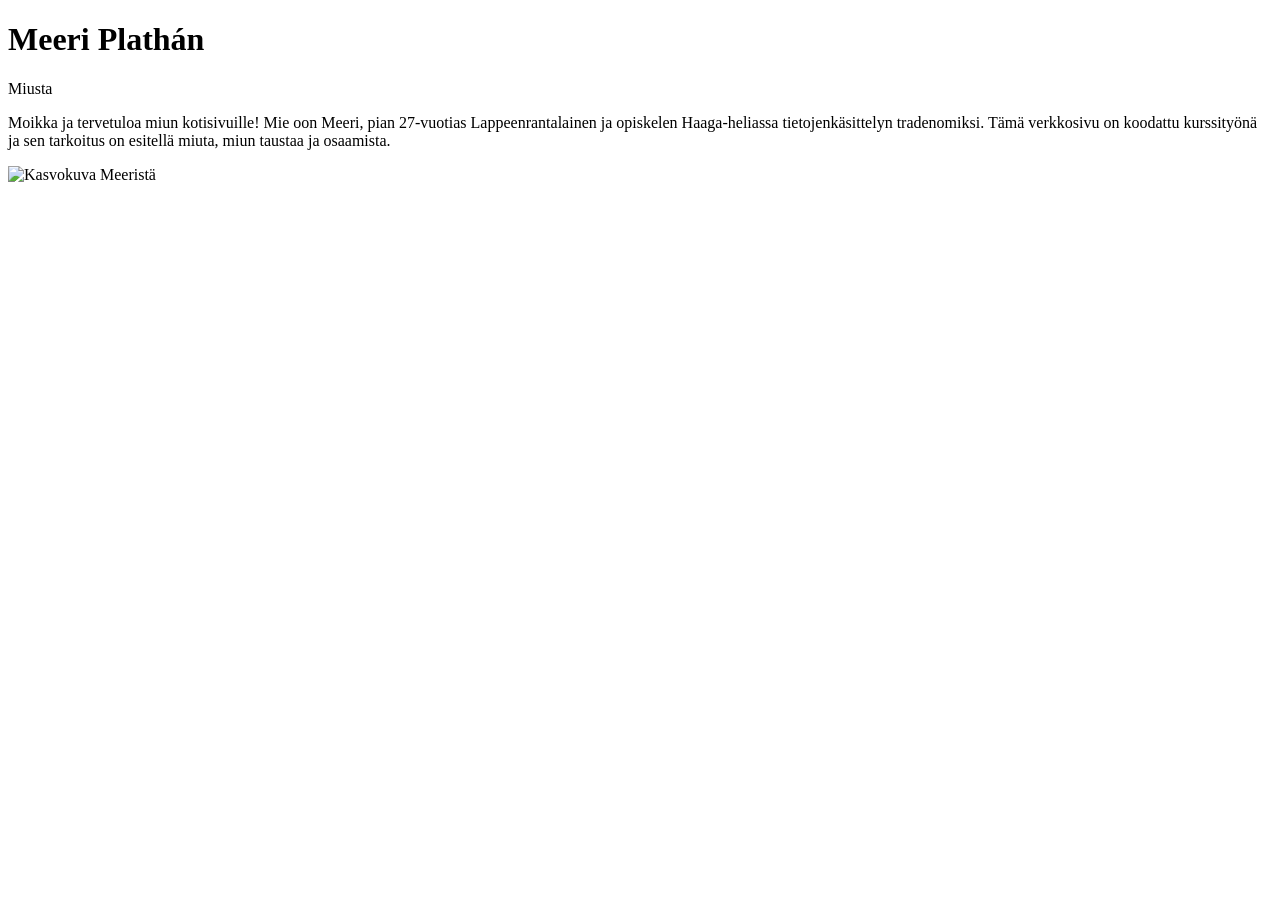
==== index.html @ 5fba3bce "tiistai 16.30" ====
<!DOCTYPE html>
<html>
    <head>
        <title>Meeri Plathán</title>
        <meta charset="UTF-8">
        <link rel="stylesheet" href="style.css">
    </head>

    <body>
        <div class="header">
            <h1>Meeri Plathán</h1>
    
        </div>
<div class="content">
    <p class=" lead">Miusta</p>
    <p> Moikka ja tervetuloa miun kotisivuille! Mie oon Meeri, pian 27-vuotias Lappeenrantalainen ja opiskelen Haaga-heliassa tietojenkäsittelyn tradenomiksi. Tämä verkkosivu on koodattu kurssityönä ja sen tarkoitus on esitellä miuta, miun taustaa ja osaamista. </p>
    <img src="kasvokuva.jpg" alt="Kasvokuva Meeristä" class="profile-pic">
</div>
    </body>
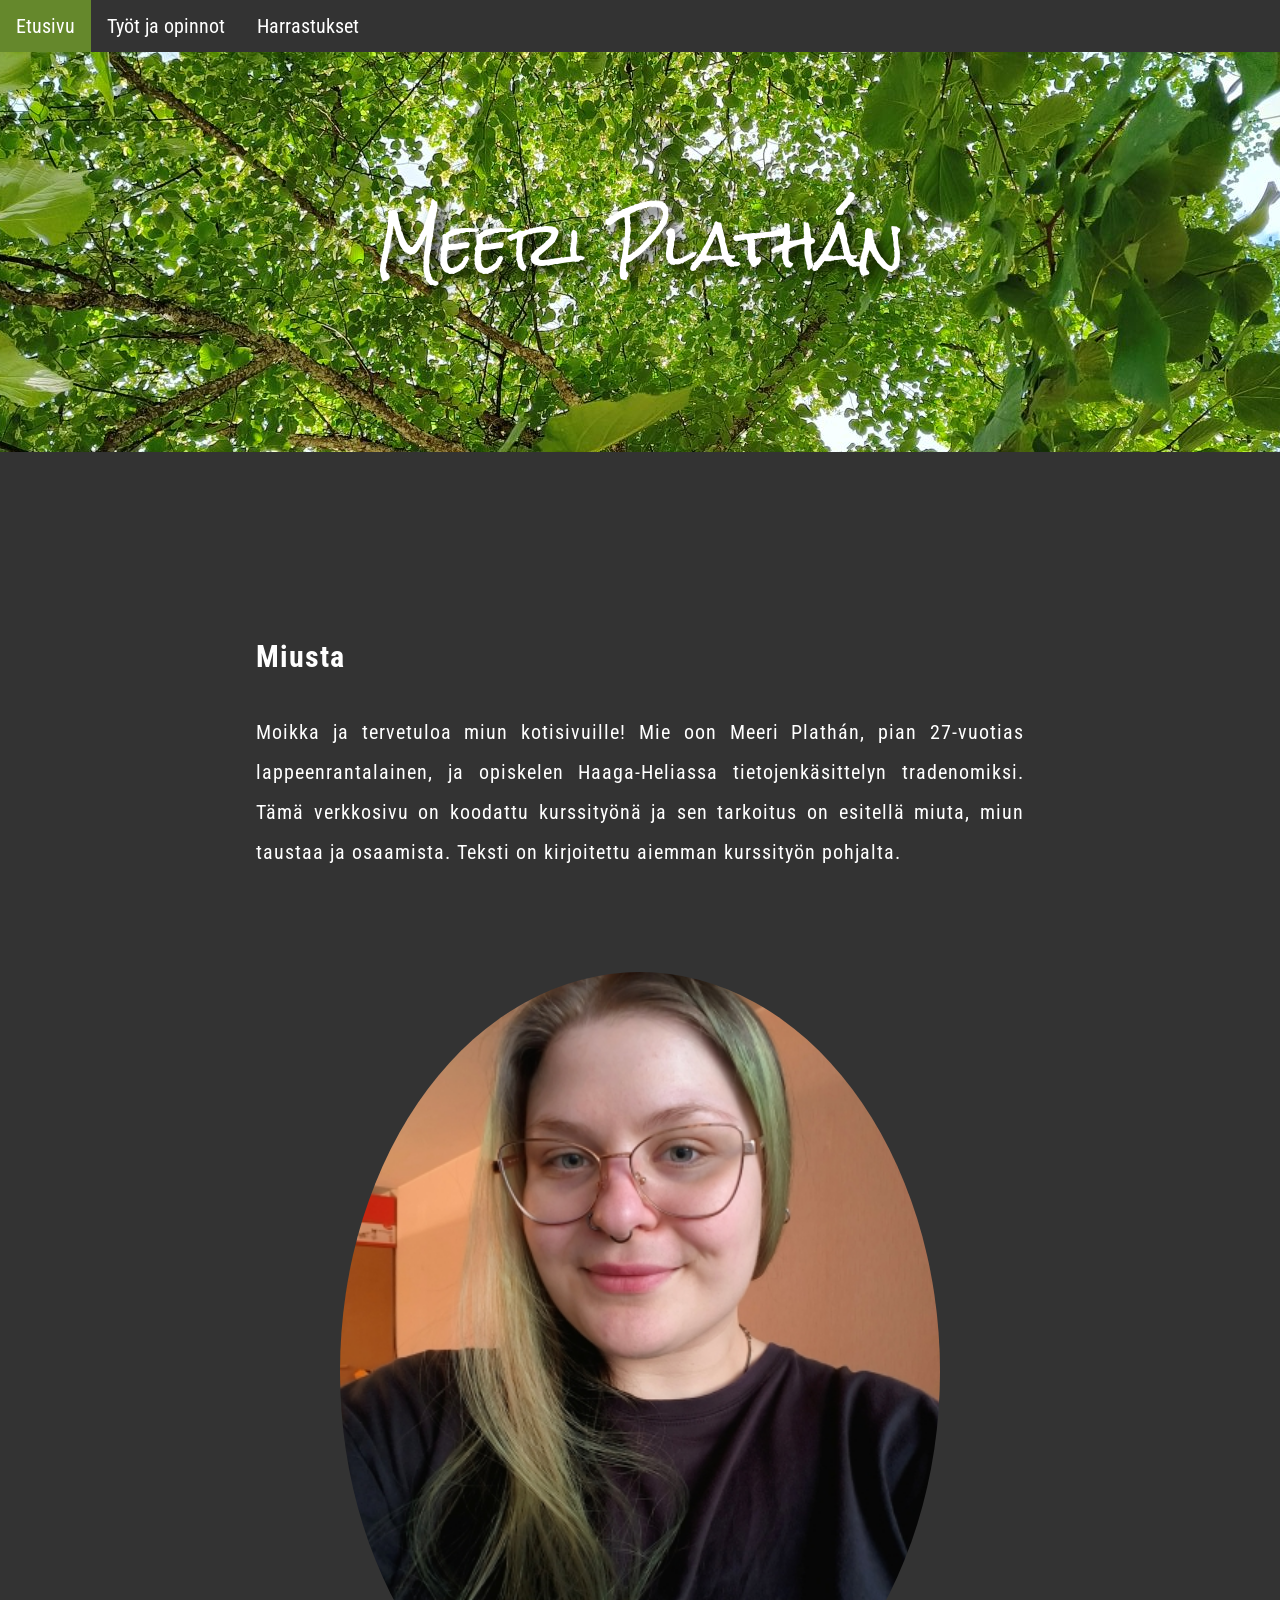
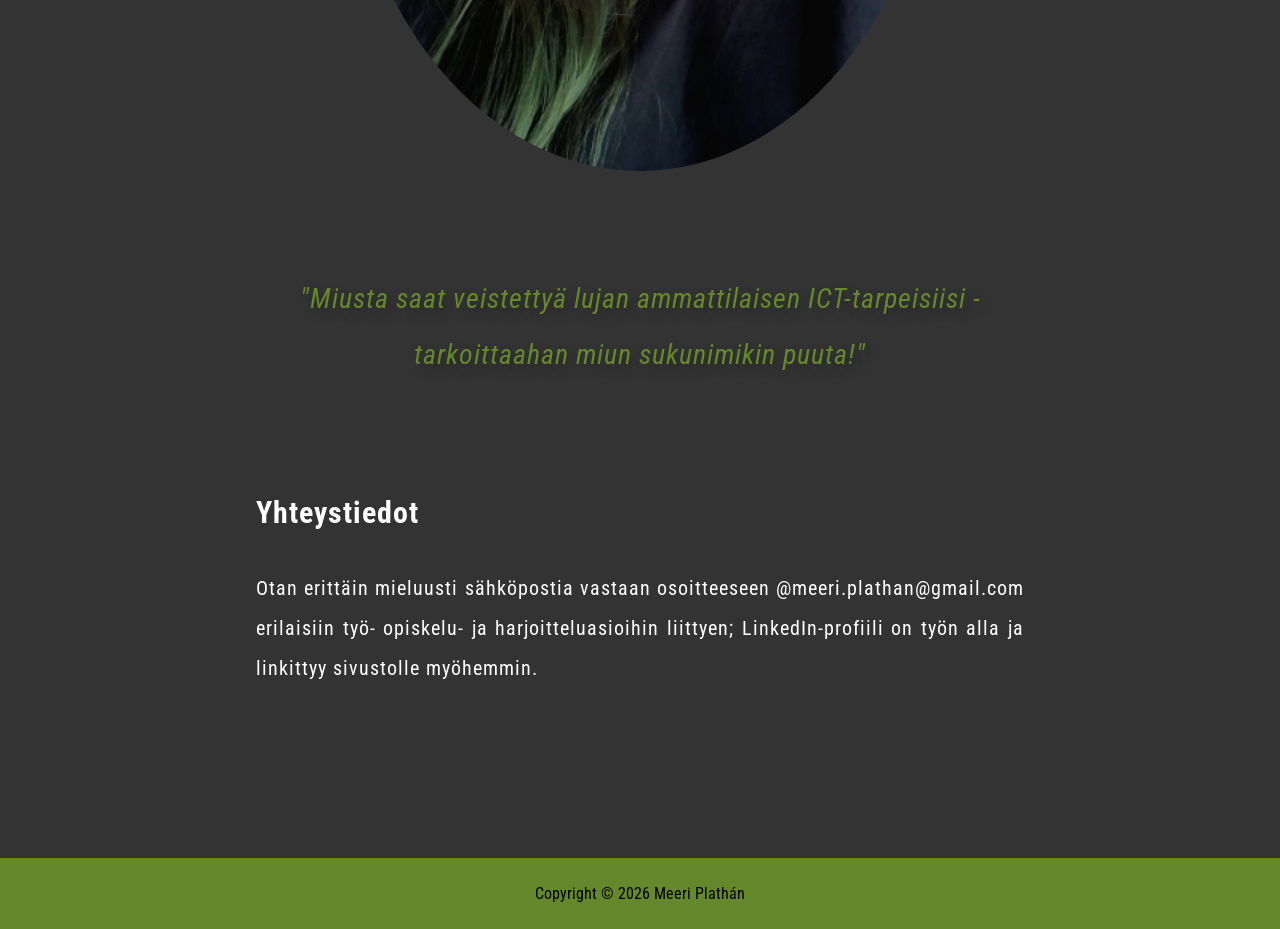
==== commit 2f6164ff: "Add files via upload" ====
--- a/index.html
+++ b/index.html
@@ -1,19 +1,37 @@
 <!DOCTYPE html>
 <html>
     <head>
-        <title>Meeri Plathán</title>
+        <title>Etusivu - Meeri Plathán</title>
         <meta charset="UTF-8">
+       <link rel="preconnect" href="https://fonts.googleapis.com">
+<link rel="preconnect" href="https://fonts.gstatic.com" crossorigin>
+<link href="https://fonts.googleapis.com/css2?family=Roboto+Condensed:ital,wght@0,100..900;1,100..900&family=Rock+Salt&display=swap" rel="stylesheet">
+
         <link rel="stylesheet" href="style.css">
     </head>
 
     <body>
-        <div class="header">
+        <nav>
+            <ul>
+                <li><a class="active" href="index.html">Etusivu</a></li>
+                <li><a href="about.html">Työt ja opinnot</a></li>
+                <li><a href="hobbies.html">Harrastukset</a></li>
+            </ul>
+        </nav>
+        <header>
             <h1>Meeri Plathán</h1>
     
-        </div>
-<div class="content">
-    <p class=" lead">Miusta</p>
-    <p> Moikka ja tervetuloa miun kotisivuille! Mie oon Meeri, pian 27-vuotias Lappeenrantalainen ja opiskelen Haaga-heliassa tietojenkäsittelyn tradenomiksi. Tämä verkkosivu on koodattu kurssityönä ja sen tarkoitus on esitellä miuta, miun taustaa ja osaamista. </p>
-    <img src="kasvokuva.jpg" alt="Kasvokuva Meeristä" class="profile-pic">
-</div>
-    </body>+        </header>
+<section>
+    <h2>Miusta</h2>
+    <p> Moikka ja tervetuloa miun kotisivuille! Mie oon Meeri Plathán, pian 27-vuotias lappeenrantalainen, ja opiskelen Haaga-Heliassa tietojenkäsittelyn tradenomiksi. Tämä verkkosivu on koodattu kurssityönä ja sen tarkoitus on esitellä miuta, miun taustaa ja osaamista. Teksti on kirjoitettu aiemman kurssityön pohjalta.</p>
+    <img src="kasvokuva.jpg" alt="Kuva hymyilevästä Meeristä, jolla on silmälasit, vaaleanvihreät ja mustat hiukset sekä musta paita" class="profile-pic">
+     <p class="quote"> "Miusta saat veistettyä lujan ammattilaisen ICT-tarpeisiisi - tarkoittaahan miun sukunimikin puuta!"</p>
+     <h2>Yhteystiedot</h2>
+     <p>Otan erittäin mieluusti sähköpostia vastaan osoitteeseen @meeri.plathan@gmail.com erilaisiin työ- opiskelu- ja harjoitteluasioihin liittyen; LinkedIn-profiili on työn alla ja linkittyy sivustolle myöhemmin. </p>
+</section>
+    </body>
+    <footer>
+        <p>Copyright © 2026 Meeri Plathán</p>
+    </footer>
+</html>
--- a/style.css
+++ b/style.css
@@ -0,0 +1,125 @@
+html,body {
+    margin: auto;
+}
+header {
+    background-image: url("taustalehmukset.jpg");
+    background-size: auto;
+    background-position: center;
+   height:400px;
+}
+header h1 {
+    color: rgb(255, 255, 255);
+    font-family: 'Rock Salt', cursive;
+    font-size: 60px;
+    padding: 120px 10px 120px 10px;
+    margin: 0px;
+    text-shadow: 6px 6px 12px rgba(0, 0, 0, 0.923);
+    font-weight: 200;
+    text-align: center;
+}
+ul {
+  list-style-type: none;
+  margin: 0;
+  padding: 0;
+  background-color: #333333;
+  display: flex;
+}
+ul li a {
+  display: block;
+  color: white;
+  padding: 14px 16px;
+  font-weight: 400;
+  font-size: 20px;
+  text-decoration: none;
+}
+ul li a:hover {
+  background-color: #111111;
+}
+ul li a.active {
+  background-color: #65882C;
+}
+body {
+    background-color: #333333;
+    color: white; 
+    font-family: "Roboto Condensed", sans-serif;
+
+}section {
+    width: 90%
+    margin: 50px 50px;
+    padding: 50px 20px;
+    font-size: 20px;
+    line-height: 2; 
+    text-align: justify;
+    display:block
+    text-shadow: 6px 6px 12px rgba(0, 0, 0, 0.5);
+    letter-spacing: 1px;
+}
+.profile-pic {
+    width: 400px;
+    height: auto;
+    border-radius: 50%;
+    display: block;
+    margin: 100px auto;
+}
+.pic {
+    width: 400px;
+    height: auto;
+    border-radius: 50%;
+    display: block;
+    margin: 100px auto;
+}
+.verticalpic {
+    width: 400px;
+    height: auto;
+    border-radius: 50%;
+    display: block;
+    margin: 100px auto;
+}
+footer {
+    background-color: #65882C;
+    color: black;
+    text-align: center;
+    padding: 10px 0;
+    position: static;
+    width: 100%;
+    bottom: 0;
+}
+.quote {
+    font-style: italic;
+    font-size: 28px;
+    text-align: center;
+    margin: 100px 0;
+    color:#65882C;
+    text-shadow: 6px 6px 12px rgba(0, 0, 0, 0.252);
+}
+@media only screen and (max-width:649px){
+header h1 {
+   line-height:1.5;
+}
+}
+@media only screen and (min-width:650px) {
+    section {
+        width: 75%;
+        margin: 100px auto;
+        padding: auto
+    } 
+    .pic {
+    width: 600px;
+}
+}
+.verticalpic {
+    width: 600px;
+    height: auto;
+}
+@media only screen and (min-width:1025px) {
+    section {
+        width: 60%;
+        margin: 100px auto;
+    }
+    .pic {
+    width: 800px;
+}
+.profile-pic {
+    width: 600px;
+}
+}
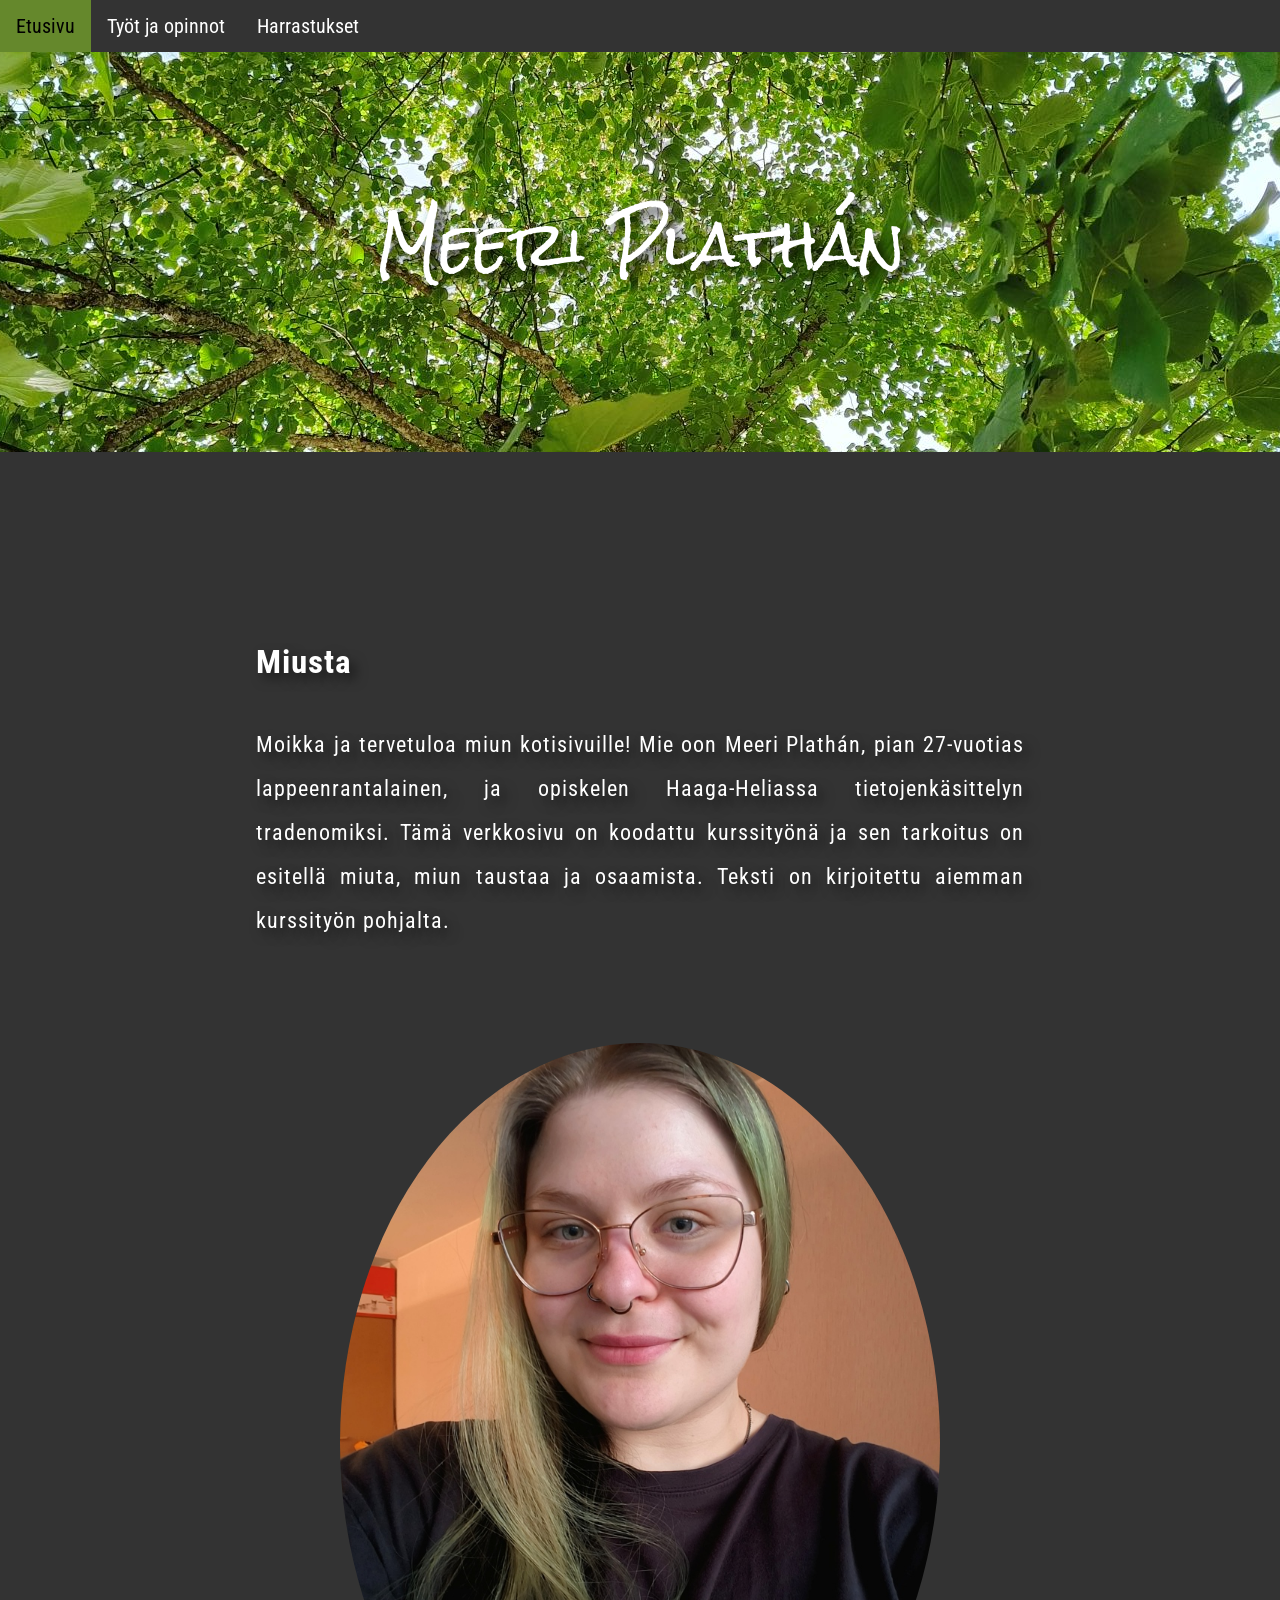
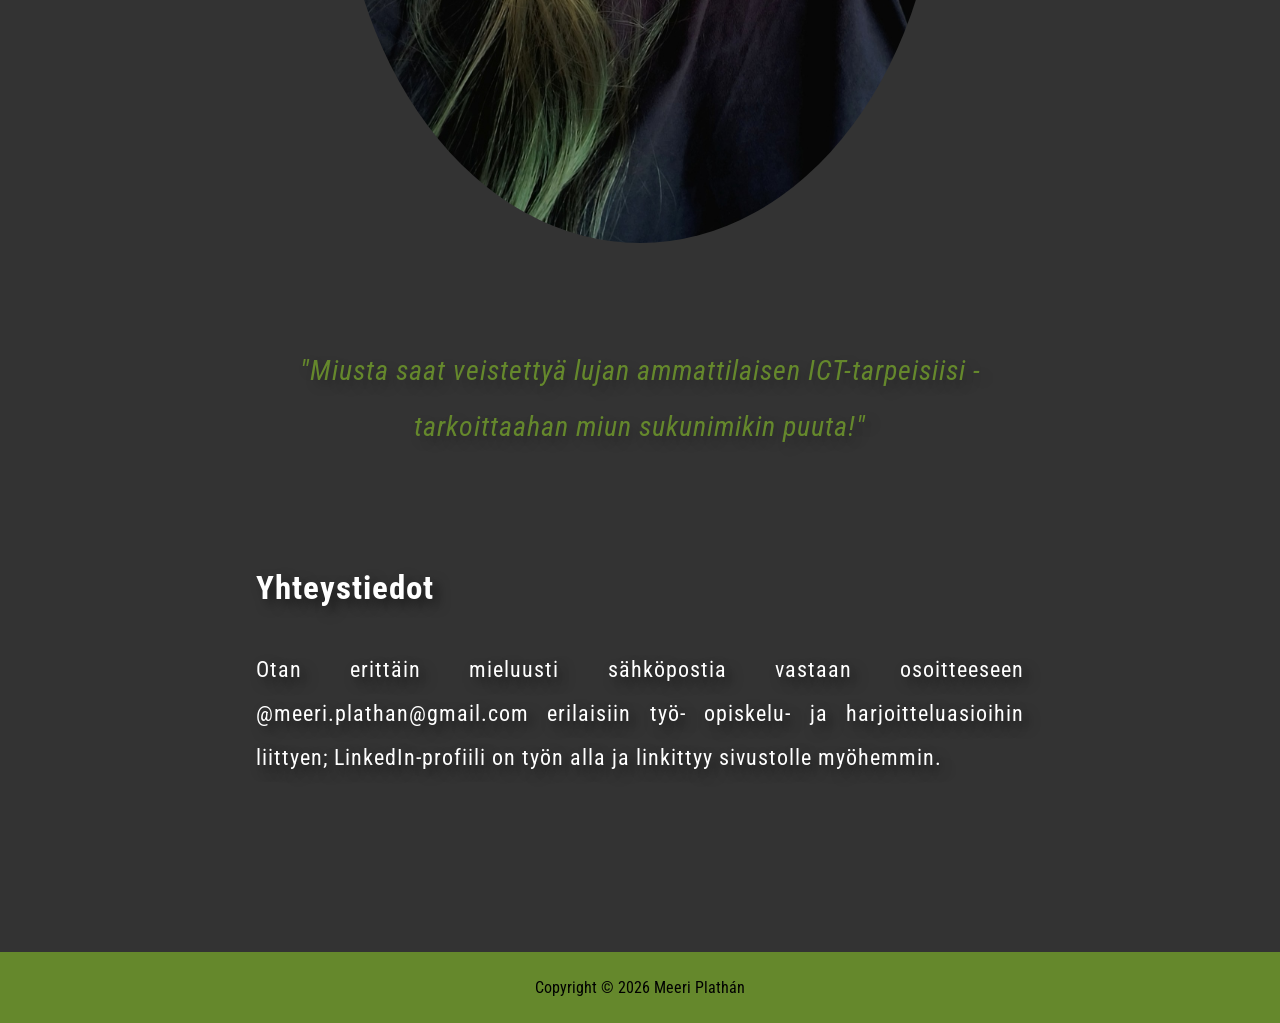
==== commit ea425d9f: "after testing" ====
--- a/index.html
+++ b/index.html
@@ -1,8 +1,9 @@
 <!DOCTYPE html>
-<html>
+<html lang="fi">
     <head>
         <title>Etusivu - Meeri Plathán</title>
         <meta charset="UTF-8">
+        <meta name="description" content="Meeri Plathánin kotisivut, joilla hän esittelee itseään, taustaansa ja osaamistaan.">
        <link rel="preconnect" href="https://fonts.googleapis.com">
 <link rel="preconnect" href="https://fonts.gstatic.com" crossorigin>
 <link href="https://fonts.googleapis.com/css2?family=Roboto+Condensed:ital,wght@0,100..900;1,100..900&family=Rock+Salt&display=swap" rel="stylesheet">
@@ -22,16 +23,16 @@
             <h1>Meeri Plathán</h1>
     
         </header>
-<section>
+<main>
     <h2>Miusta</h2>
     <p> Moikka ja tervetuloa miun kotisivuille! Mie oon Meeri Plathán, pian 27-vuotias lappeenrantalainen, ja opiskelen Haaga-Heliassa tietojenkäsittelyn tradenomiksi. Tämä verkkosivu on koodattu kurssityönä ja sen tarkoitus on esitellä miuta, miun taustaa ja osaamista. Teksti on kirjoitettu aiemman kurssityön pohjalta.</p>
     <img src="kasvokuva.jpg" alt="Kuva hymyilevästä Meeristä, jolla on silmälasit, vaaleanvihreät ja mustat hiukset sekä musta paita" class="profile-pic">
      <p class="quote"> "Miusta saat veistettyä lujan ammattilaisen ICT-tarpeisiisi - tarkoittaahan miun sukunimikin puuta!"</p>
      <h2>Yhteystiedot</h2>
      <p>Otan erittäin mieluusti sähköpostia vastaan osoitteeseen @meeri.plathan@gmail.com erilaisiin työ- opiskelu- ja harjoitteluasioihin liittyen; LinkedIn-profiili on työn alla ja linkittyy sivustolle myöhemmin. </p>
-</section>
-    </body>
+</main>
     <footer>
         <p>Copyright © 2026 Meeri Plathán</p>
     </footer>
+</body>
 </html>
--- a/style.css
+++ b/style.css
@@ -37,20 +37,21 @@
 }
 ul li a.active {
   background-color: #65882C;
+  color: black;
 }
 body {
     background-color: #333333;
     color: white; 
     font-family: "Roboto Condensed", sans-serif;
 
-}section {
-    width: 90%
+}main {
+    width: 55%;
     margin: 50px 50px;
     padding: 50px 20px;
     font-size: 20px;
     line-height: 2; 
     text-align: justify;
-    display:block
+    display:block;
     text-shadow: 6px 6px 12px rgba(0, 0, 0, 0.5);
     letter-spacing: 1px;
 }
@@ -96,12 +97,15 @@
 header h1 {
    line-height:1.5;
 }
+.profile-pic {
+    width: 300px;
+}
 }
 @media only screen and (min-width:650px) {
-    section {
+    main {
         width: 75%;
-        margin: 100px auto;
-        padding: auto
+        margin: 100px;
+        padding: auto;
     } 
     .pic {
     width: 600px;
@@ -112,9 +116,10 @@
     height: auto;
 }
 @media only screen and (min-width:1025px) {
-    section {
+    main {
         width: 60%;
         margin: 100px auto;
+         font-size: 22px;
     }
     .pic {
     width: 800px;
